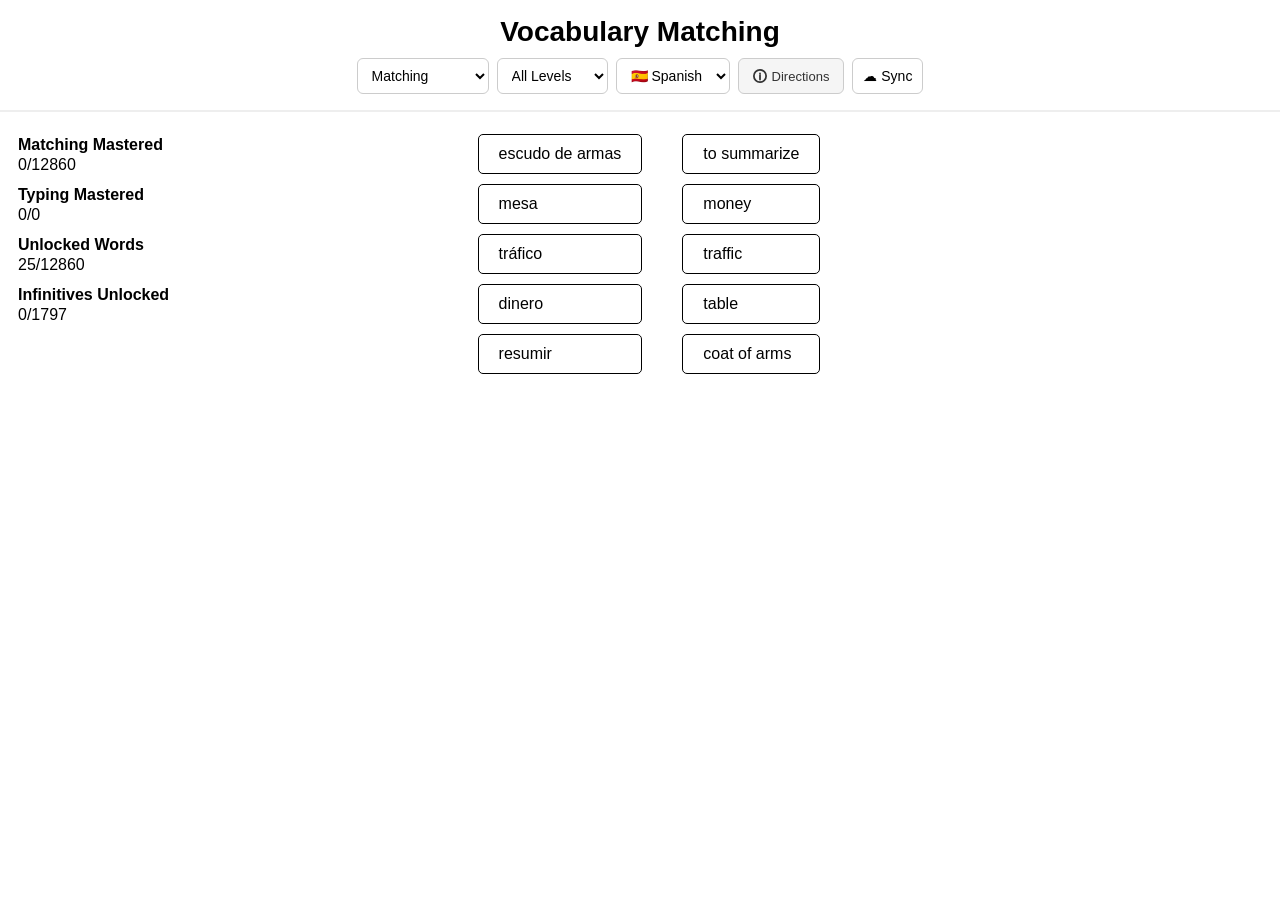
==== index.html @ f18ab6a5 "Update index.html" ====
<!DOCTYPE html>
<html>
<head>
  <title>Language Learning Game</title>
  <link rel="stylesheet" href="style.css">

  <!-- PWA: makes the app installable -->
  <meta name="viewport" content="width=device-width, initial-scale=1">
  <meta name="theme-color" content="#ffffff">
  <link rel="manifest" href="manifest.json">
  <link rel="apple-touch-icon" href="icon-192.png">
</head>
<body>
<div id="inlineJsMarker" style="display:none;"></div>

  <header class="top">
    <h1 id="appTitle">Vocabulary Matching</h1>

    <div class="controls">
      <select id="mode">
        <option value="all">Matching</option>
        <option value="review">Review Only</option>
        <option value="typing">Typing Game</option>
        <option value="verb-match" disabled id="verbMatchOption">Verb Matching</option>
        <option value="verb-type" disabled id="verbTypeOption">Verb Typing</option>
        <option value="mixed-mode">Mixed Mode</option>
      </select>

      <select id="level">
        <option value="all">All Levels</option>
        <option value="verbs">Verbs Only</option>
        <option value="A1">A1</option>
        <option value="A2">A2</option>
        <option value="B1">B1</option>
        <option value="B2">B2</option>
      </select>

      <select id="langSelect" title="Language">
        <option value="es">🇪🇸 Spanish</option>
        <option value="it">🇮🇹 Italian</option>
      </select>

      <a href="javascript:void(0)" onclick="window.open('help.html','_blank')" id="directionsBtn" title="How to play" style="
        display:inline-flex; align-items:center; gap:5px;
        padding:6px 14px;
        background:#f5f5f5; border:1px solid #ccc; border-radius:6px;
        color:#333; font-size:13px; font-weight:500;
        text-decoration:none; cursor:pointer;
        white-space:nowrap;
        transition:background 0.15s, border-color 0.15s;
      "
      onmouseover="this.style.background='#e8e8e8'; this.style.borderColor='#aaa';"
      onmouseout="this.style.background='#f5f5f5'; this.style.borderColor='#ccc';"
      >
        <svg width="14" height="14" viewBox="0 0 16 16" fill="none" stroke="currentColor" stroke-width="2" stroke-linecap="round">
          <circle cx="8" cy="8" r="7"/>
          <path d="M8 7v5M8 5v.5"/>
        </svg>
        Directions
      </a>
    </div>
  </header>

  <div class="content">
    <aside class="sidebar">
      <div id="stats"></div>
      <div id="mastery"></div>
    </aside>

    <main class="gameArea">

      <div class="game">
        <div id="sourceCol" class="column"></div>
        <div id="targetCol" class="column"></div>
      </div>

      <div id="typingArea" class="typing" style="display:none;">
        <div id="prompt"></div>
        <input id="translationInput" type="text" autocomplete="off" autocorrect="off" autocapitalize="off" spellcheck="false">

        <div id="accentButtons" class="accent-buttons"></div>

        <button id="submitTranslation">Submit</button>
        <div id="feedback"></div>
        <button id="continueBtn" style="display:none;">Continue</button>
      </div>

    </main>
  </div>

  <script type="module" src="app_main.js"></script>

<script>
  window.addEventListener("DOMContentLoaded", () => {
    const sel = document.getElementById("langSelect");
    if (sel) {
      const current = new URLSearchParams(window.location.search).get("lang") || "es";
      sel.value = current;
      sel.addEventListener("change", () => {
        const url = new URL(window.location.href);
        url.searchParams.set("lang", sel.value);
        window.location.href = url.toString();
      });
    }
  });

  if ("serviceWorker" in navigator) {
    navigator.serviceWorker.register("./service-worker.js");
  }
</script>

</body>
</html>
---- style.css ----
/* ── Base ────────────────────────────────────────────────────────────────── */
body {
  margin: 0;
  font-family: Arial, sans-serif;
}

/* ── Header ──────────────────────────────────────────────────────────────── */
.top {
  text-align: center;
  padding: 16px 12px 10px;
  border-bottom: 2px solid #eee;
}

.top h1 {
  margin: 0 0 10px;
  font-size: clamp(18px, 4vw, 28px);
}

.controls {
  display: flex;
  justify-content: center;
  gap: 8px;
  flex-wrap: wrap;
  margin-bottom: 6px;
}

.controls select,
.controls button {
  font-size: 14px;
  padding: 6px 10px;
  border-radius: 6px;
  border: 1px solid #ccc;
  background: #fff;
  cursor: pointer;
  min-height: 36px; /* comfortable tap target */
}

/* ── Two-column desktop layout ───────────────────────────────────────────── */
:root {
  --sidebar-width: 364px;
}

.content {
  display: grid;
  grid-template-columns: var(--sidebar-width) 1fr;
  gap: 18px;
  padding: 12px 18px 18px;
  align-items: start;
}

.sidebar {
  padding-right: 14px;
  min-height: calc(100vh - 120px);
  overflow-y: auto;
}

#stats {
  margin-top: 10px;
  font-weight: bold;
}

#mastery {
  margin-top: 10px;
}

/* Game area */
.gameArea {
  display: flex;
  flex-direction: column;
  align-items: center;
  width: 100%;
  transform: translateX(calc(var(--sidebar-width) / -2));
}

/* ── Matching columns ────────────────────────────────────────────────────── */
.game {
  display: flex;
  justify-content: center;
  gap: 40px;
  margin: 10px auto 0 auto;
  max-width: 900px;
  width: 100%;
}

.column {
  display: flex;
  flex-direction: column;
  gap: 10px;
}

.word {
  padding: 10px 20px;
  border: 1px solid black;
  cursor: pointer;
  border-radius: 5px;
}

.word.selected { background-color: #ffe58a; }
.word.matched  { background-color: #9ae6b4; cursor: default; }

/* ── Typing area ─────────────────────────────────────────────────────────── */
#typing_area {
  margin-top: 18px;
  width: 100%;
  max-width: 700px;
  text-align: center;
}

#prompt {
  font-size: 20px;
  margin-bottom: 10px;
}

#translationInput {
  padding: 8px;
  font-size: 16px;
  width: min(520px, 90%);
}

#feedback {
  margin-top: 10px;
  font-weight: bold;
}

/* ── Accent buttons ──────────────────────────────────────────────────────── */
.accent-buttons {
  margin-top: 8px;
  display: flex;
  justify-content: center;
  flex-wrap: wrap;
  gap: 6px;
}

.accent-buttons button {
  padding: 6px 10px;
  font-size: 16px;
  cursor: pointer;
  border-radius: 6px;
  border: 1px solid #bbb;
  background: #f7f7f7;
}

.accent-buttons button:active { transform: translateY(1px); }

/* ── Endings reference button ────────────────────────────────────────────── */
#showEndingsBtn {
  display: none;
  padding: 6px 14px;
  font-size: 13px;
  font-family: inherit;
  cursor: pointer;
  border-radius: 6px;
  border: 1px solid #aaa;
  background: #f0f4ff;
  color: #334;
  transition: background 0.15s, border-color 0.15s;
}
#showEndingsBtn:hover { background: #dce6ff; border-color: #88a; }

/* ── Modal overlay ───────────────────────────────────────────────────────── */
#endingsModal {
  display: none;
  position: fixed;
  inset: 0;
  background: rgba(0,0,0,0.45);
  z-index: 10000;
  align-items: center;
  justify-content: center;
}
#endingsModal.open { display: flex; }

/* ── Modal box ───────────────────────────────────────────────────────────── */
.endings-box {
  background: #fff;
  border-radius: 10px;
  box-shadow: 0 8px 40px rgba(0,0,0,0.22);
  padding: 28px 32px 24px;
  max-width: 620px;
  width: 95vw;
  max-height: 85vh;
  overflow-y: auto;
  position: relative;
  font-family: Arial, sans-serif;
}

.endings-box h2 { margin: 0 0 4px; font-size: 18px; color: #222; }
.endings-box .endings-subtitle { font-size: 12px; color: #777; margin-bottom: 18px; }

.endings-close {
  position: absolute;
  top: 14px; right: 16px;
  background: none; border: none;
  font-size: 22px; cursor: pointer;
  color: #666; line-height: 1;
}
.endings-close:hover { color: #111; }

/* ── Endings table ───────────────────────────────────────────────────────── */
.endings-table {
  width: 100%;
  border-collapse: collapse;
  font-size: 14px;
}
.endings-table th {
  padding: 8px 12px;
  text-align: center;
  font-size: 13px;
  font-weight: 700;
  letter-spacing: 0.04em;
  border-bottom: 2px solid #ddd;
}
.endings-table th.col-person { text-align: left; color: #555; }
.endings-table th.col-ar { color: #c0392b; }
.endings-table th.col-er { color: #1a6baf; }
.endings-table th.col-ir { color: #218838; }
.endings-table td {
  padding: 7px 12px;
  text-align: center;
  border-bottom: 1px solid #f0f0f0;
}
.endings-table td.col-person {
  text-align: left;
  font-weight: 600;
  color: #333;
  white-space: nowrap;
}
.endings-table tr:last-child td { border-bottom: none; }
.endings-table tr:nth-child(even) td { background: #fafafa; }

.ending-pill {
  display: inline-block;
  padding: 2px 10px;
  border-radius: 20px;
  font-weight: 700;
  font-size: 14px;
  letter-spacing: 0.01em;
}
.ending-pill.ar { background: #fdecea; color: #c0392b; }
.ending-pill.er { background: #e8f0fb; color: #1a6baf; }
.ending-pill.ir { background: #e6f4ea; color: #218838; }
.ending-pill.same-as-er { background: #e6f4ea; color: #218838; opacity: 0.75; }

.endings-note {
  margin-top: 14px;
  font-size: 12px;
  color: #888;
  font-style: italic;
}
.endings-stem-note {
  margin-bottom: 14px;
  padding: 8px 12px;
  background: #fffbe6;
  border-left: 3px solid #f0c040;
  border-radius: 4px;
  font-size: 12px;
  color: #665500;
}

/* ══ MOBILE — single column layout under 768px ══════════════════════════════ */
@media (max-width: 768px) {

  /* Stack header controls into a grid for easier tapping */
  .controls {
    display: grid;
    grid-template-columns: 1fr 1fr;
    gap: 8px;
    padding: 0 8px;
  }

  .controls select,
  .controls button {
    width: 100%;
    font-size: 15px;
    min-height: 44px; /* Apple HIG minimum tap target */
    box-sizing: border-box;
  }

  /* Single column layout — game on top, progress on bottom */
  .content {
    display: flex;
    flex-direction: column-reverse;
    padding: 8px;
    gap: 0;
  }

  /* Sidebar becomes a compact strip below the game */
  .sidebar {
    border-right: none;
    border-top: 2px solid #ddd;
    border-bottom: none;
    padding-right: 0;
    padding-top: 10px;
    padding-bottom: 10px;
    min-height: unset;
    overflow-y: visible;
    width: 100%;
  }

  /* Mastery panel scrolls horizontally on mobile */
  #mastery {
    overflow-x: auto;
    -webkit-overflow-scrolling: touch;
  }

  /* Game area — no centering transform on mobile */
  .gameArea {
    transform: none;
    width: 100%;
    padding: 8px 0;
  }

  /* Matching cards — full width, larger tap targets */
  .game {
    gap: 12px;
    width: 100%;
    padding: 0 4px;
    box-sizing: border-box;
  }

  .column {
    flex: 1;
    min-width: 0;
  }

  .word {
    padding: 12px 8px;
    font-size: 15px;
    text-align: center;
    word-break: break-word;
  }

  /* Typing area — full width */
  #prompt {
    font-size: 18px;
    padding: 0 8px;
  }

  #translationInput {
    width: 100%;
    font-size: 16px; /* prevents iOS zoom on focus */
    box-sizing: border-box;
    padding: 10px;
  }

  /* Accent buttons — bigger on mobile */
  .accent-buttons button {
    padding: 10px 14px;
    font-size: 18px;
    min-width: 44px;
    min-height: 44px;
  }

  /* Submit / Continue buttons */
  #submitTranslation,
  #continueBtn {
    min-height: 44px;
    font-size: 16px;
    padding: 10px 24px;
    margin-top: 8px;
  }

  /* Endings modal — full screen on mobile */
  .endings-box {
    padding: 20px 16px;
    max-height: 92vh;
    border-radius: 10px 10px 0 0;
    position: fixed;
    bottom: 0;
    left: 0;
    right: 0;
    width: 100%;
    box-sizing: border-box;
    max-width: 100%;
  }

  #endingsModal {
    align-items: flex-end;
  }

  /* Sync / profile panel — full width on mobile */
  #gistSettingsPanel {
    left: 8px !important;
    right: 8px !important;
    bottom: 8px !important;
    width: auto !important;
  }
}
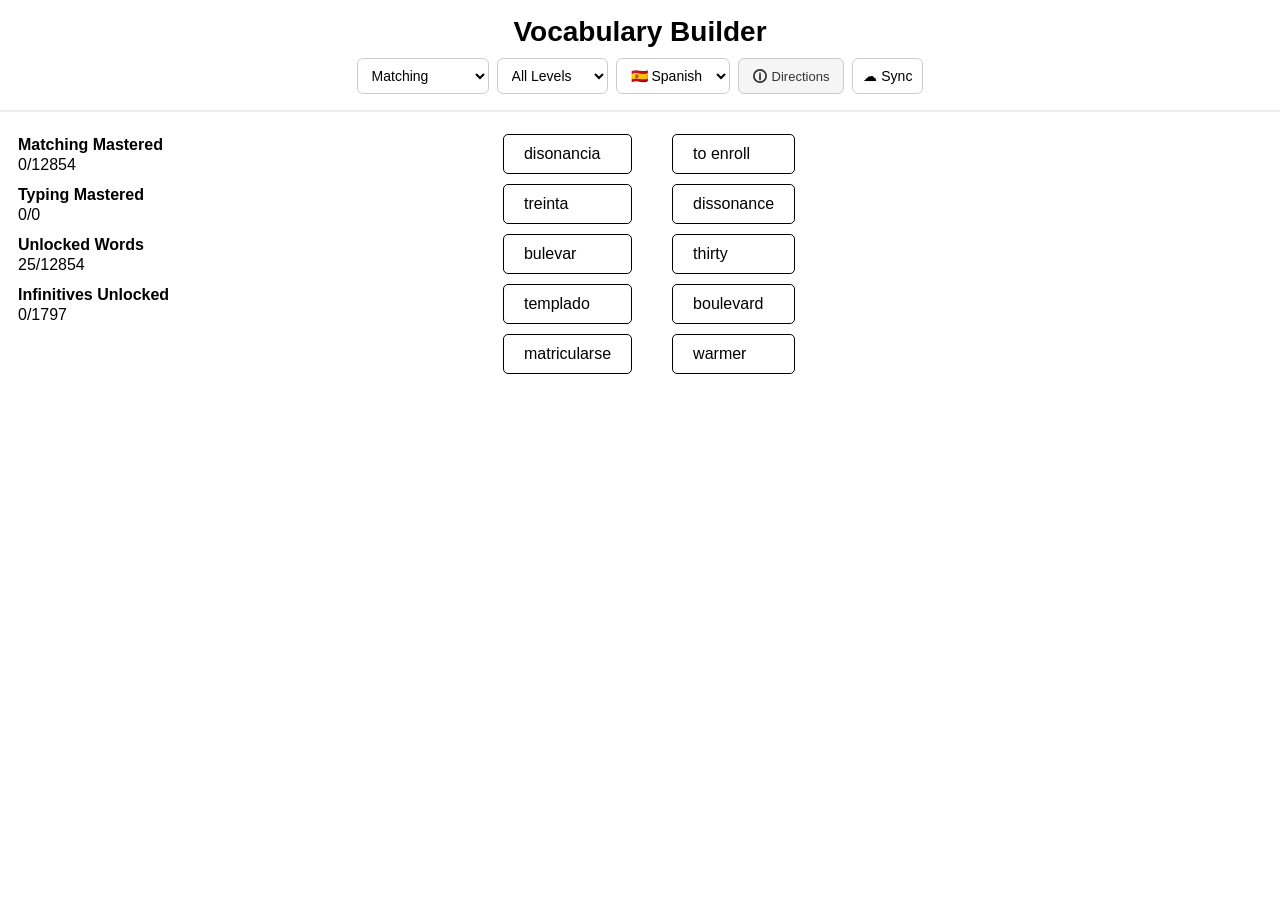
==== commit 12b07795: "Update index.html" ====
--- a/index.html
+++ b/index.html
@@ -14,7 +14,7 @@
 <div id="inlineJsMarker" style="display:none;"></div>
 
   <header class="top">
-    <h1 id="appTitle">Vocabulary Matching</h1>
+    <h1 id="appTitle">Vocabulary Builder</h1>
 
     <div class="controls">
       <select id="mode">
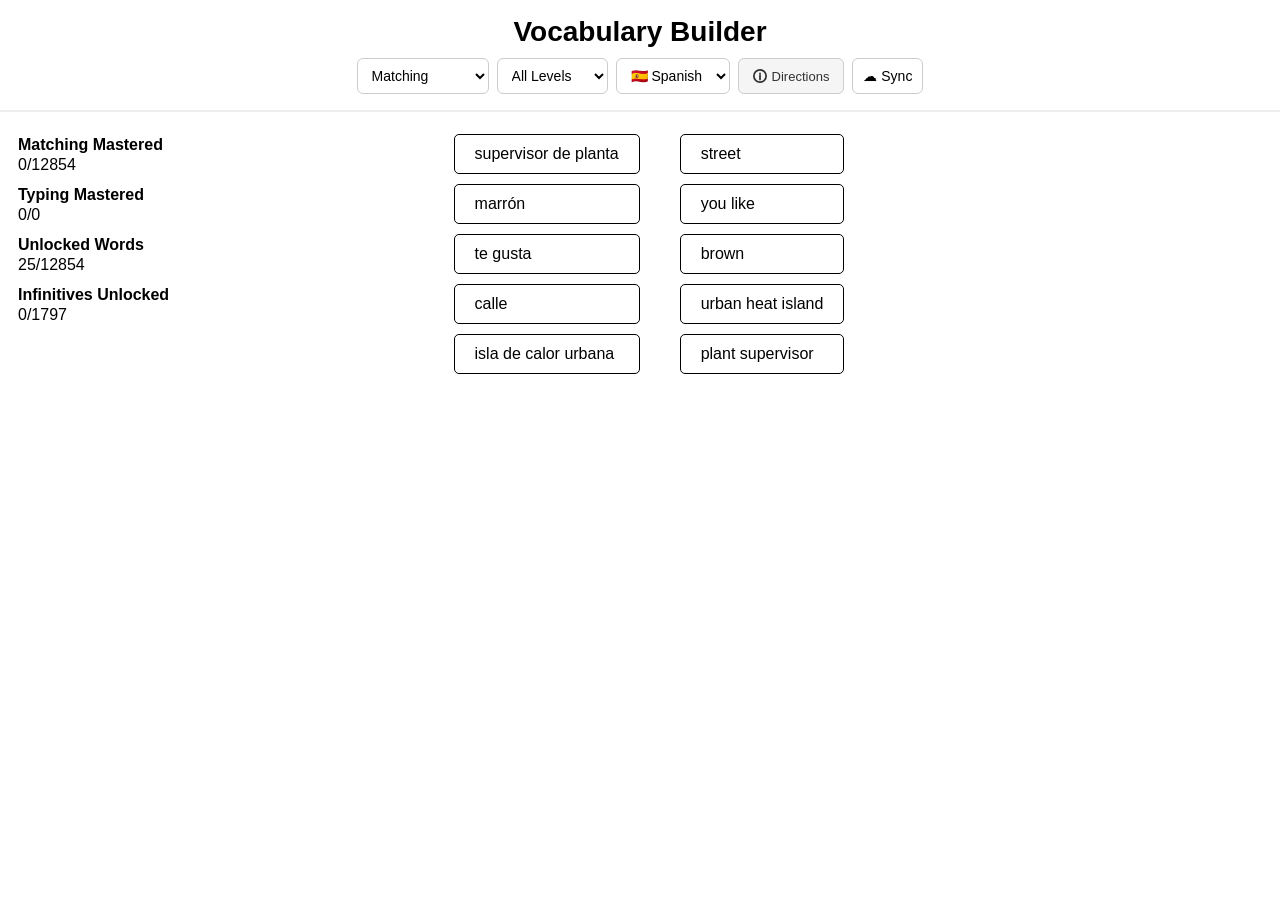
==== commit 988391a6: "Update index.html" ====
--- a/index.html
+++ b/index.html
@@ -103,10 +103,6 @@
       });
     }
   });
-
-  if ("serviceWorker" in navigator) {
-    navigator.serviceWorker.register("./service-worker.js");
-  }
 </script>
 
 </body>
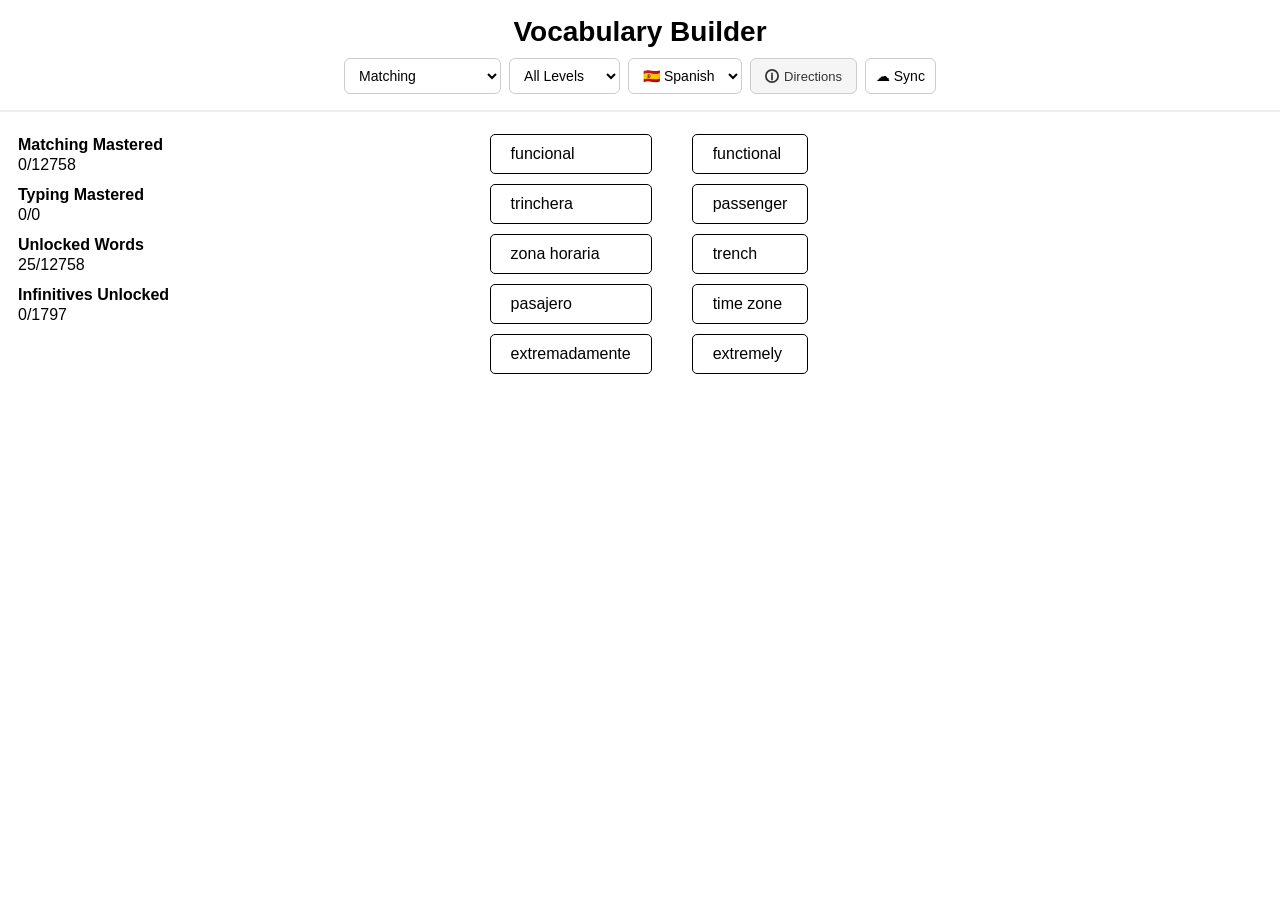
==== commit 937d3690: "added verb transformation mode" ====
--- a/index.html
+++ b/index.html
@@ -23,6 +23,7 @@
         <option value="typing">Typing Game</option>
         <option value="verb-match" disabled id="verbMatchOption">Verb Matching</option>
         <option value="verb-type" disabled id="verbTypeOption">Verb Typing</option>
+        <option value="verb-transform" disabled id="verbTransformOption">Verb Transforming</option>
         <option value="mixed-mode">Mixed Mode</option>
       </select>
 
@@ -85,6 +86,8 @@
         <button id="continueBtn" style="display:none;">Continue</button>
       </div>
 
+      <div id="verbTransformArea" style="display:none;"></div>
+
     </main>
   </div>
 
--- a/style.css
+++ b/style.css
@@ -256,6 +256,108 @@
   color: #665500;
 }
 
+/* ── Verb Transform mode ─────────────────────────────────────────────────── */
+#verbTransformArea {
+  width: 100%;
+  max-width: 700px;
+  text-align: center;
+  padding: 10px 0;
+}
+
+.vt-feedback-top {
+  font-size: 20px;
+  font-weight: bold;
+  min-height: 28px;
+  margin-bottom: 6px;
+}
+
+.vt-prompt-label {
+  font-size: 14px;
+  color: #666;
+  margin-bottom: 2px;
+}
+
+.vt-prompt {
+  font-size: 20px;
+  font-style: italic;
+  margin-bottom: 14px;
+}
+
+.vt-letter-row {
+  display: inline-flex;
+  align-items: center;
+  gap: 4px;
+  margin-bottom: 14px;
+  flex-wrap: wrap;
+  justify-content: center;
+}
+
+.vt-letter {
+  min-width: 32px;
+  height: 38px;
+  border: 1.5px solid #555;
+  border-radius: 6px;
+  display: flex;
+  align-items: center;
+  justify-content: center;
+  cursor: pointer;
+  font-size: 18px;
+  user-select: none;
+  background: #fff;
+  transition: background 0.1s, border-color 0.1s;
+  padding: 0 5px;
+  box-sizing: border-box;
+}
+
+.vt-letter:hover:not(.vt-kept) {
+  background: #f5f5f5;
+}
+
+.vt-letter.vt-selected {
+  background: #fad4d4;
+  border-color: #c0392b;
+}
+
+.vt-letter.vt-kept {
+  cursor: default;
+}
+
+.vt-replace-input {
+  border: none;
+  border-bottom: 2px solid #444;
+  outline: none;
+  font-size: 18px;
+  font-family: Arial, sans-serif;
+  min-width: 80px;
+  max-width: 220px;
+  background: transparent;
+  padding: 0 4px;
+  margin-left: 2px;
+  height: 38px;
+  vertical-align: middle;
+}
+
+.vt-btn {
+  display: block;
+  margin: 2px auto 12px;
+  padding: 8px 28px;
+  font-size: 15px;
+  font-family: Arial, sans-serif;
+  border: 1.5px solid #999;
+  border-radius: 8px;
+  background: #fff;
+  cursor: pointer;
+}
+
+.vt-btn:hover { background: #f0f0f0; }
+.vt-btn:disabled { opacity: 0.5; cursor: default; }
+
+.vt-instruction {
+  font-size: 14px;
+  color: #555;
+  margin-top: 4px;
+}
+
 /* ══ MOBILE — single column layout under 768px ══════════════════════════════ */
 @media (max-width: 768px) {
 
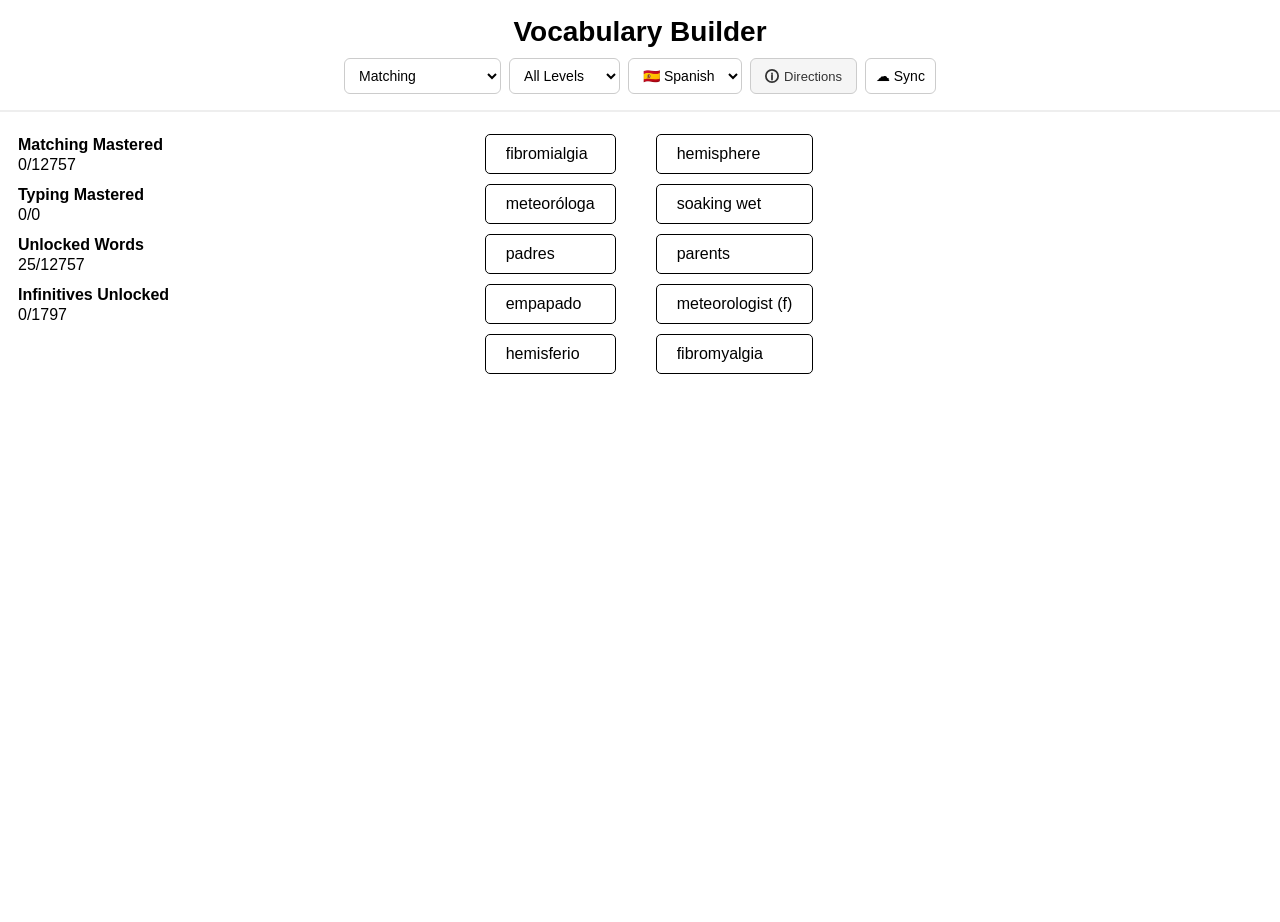
==== commit 41b0e1bf: "removing tense indicators" ====
--- a/index.html
+++ b/index.html
@@ -78,6 +78,7 @@
       <div id="typingArea" class="typing" style="display:none;">
         <div id="prompt"></div>
         <input id="translationInput" type="text" autocomplete="off" autocorrect="off" autocapitalize="off" spellcheck="false">
+        <div id="extraInputs" style="display:none;"></div>
 
         <div id="accentButtons" class="accent-buttons"></div>
 
--- a/style.css
+++ b/style.css
@@ -112,6 +112,20 @@
 }
 
 #translationInput {
+  padding: 8px;
+  font-size: 16px;
+  width: min(520px, 90%);
+}
+
+#extraInputs {
+  display: flex;
+  flex-direction: column;
+  align-items: center;
+  gap: 8px;
+  margin-top: 8px;
+}
+
+.extra-input {
   padding: 8px;
   font-size: 16px;
   width: min(520px, 90%);
@@ -284,12 +298,13 @@
 }
 
 .vt-letter-row {
-  display: inline-flex;
+  display: flex;
   align-items: center;
   gap: 4px;
   margin-bottom: 14px;
   flex-wrap: wrap;
   justify-content: center;
+  width: 100%;
 }
 
 .vt-letter {
@@ -297,16 +312,28 @@
   height: 38px;
   border: 1.5px solid #555;
   border-radius: 6px;
-  display: flex;
+  display: -webkit-box;
+  display: -webkit-flex;
+  display: flex;
+  -webkit-box-align: center;
+  -webkit-align-items: center;
   align-items: center;
+  -webkit-box-pack: center;
+  -webkit-justify-content: center;
   justify-content: center;
   cursor: pointer;
   font-size: 18px;
+  line-height: 38px;
+  text-align: center;
   user-select: none;
+  -webkit-user-select: none;
+  touch-action: manipulation;
   background: #fff;
   transition: background 0.1s, border-color 0.1s;
   padding: 0 5px;
   box-sizing: border-box;
+  flex-shrink: 0;
+  -webkit-flex-shrink: 0;
 }
 
 .vt-letter:hover:not(.vt-kept) {
@@ -320,6 +347,28 @@
 
 .vt-letter.vt-kept {
   cursor: default;
+}
+
+.vt-pronoun-input {
+  border: none;
+  border-bottom: 2px solid #446;
+  outline: none;
+  font-size: 18px;
+  font-family: Arial, sans-serif;
+  width: 46px;
+  background: transparent;
+  padding: 0 4px;
+  margin-right: 4px;
+  height: 38px;
+  vertical-align: middle;
+  text-align: center;
+  color: #446;
+}
+
+.vt-ending {
+  min-width: 52px;
+  padding: 0 12px;
+  letter-spacing: 3px;
 }
 
 .vt-replace-input {
@@ -328,8 +377,6 @@
   outline: none;
   font-size: 18px;
   font-family: Arial, sans-serif;
-  min-width: 80px;
-  max-width: 220px;
   background: transparent;
   padding: 0 4px;
   margin-left: 2px;
@@ -337,9 +384,15 @@
   vertical-align: middle;
 }
 
+.vt-btn-row {
+  position: relative;
+  display: flex;
+  align-items: center;
+  justify-content: center;
+  margin: 2px 0 12px;
+}
+
 .vt-btn {
-  display: block;
-  margin: 2px auto 12px;
   padding: 8px 28px;
   font-size: 15px;
   font-family: Arial, sans-serif;
@@ -347,6 +400,21 @@
   border-radius: 8px;
   background: #fff;
   cursor: pointer;
+}
+
+.vt-giveup-btn {
+  position: absolute;
+  right: 0;
+  font-size: 13px;
+  color: #888;
+  padding: 6px 14px;
+}
+
+.vt-answer-reveal {
+  font-size: 28px;
+  font-weight: bold;
+  color: #c0392b;
+  margin: 12px 0 18px;
 }
 
 .vt-btn:hover { background: #f0f0f0; }
@@ -409,6 +477,11 @@
     transform: none;
     width: 100%;
     padding: 8px 0;
+    align-items: stretch;
+  }
+
+  #verbTransformArea {
+    align-self: stretch;
   }
 
   /* Matching cards — full width, larger tap targets */
@@ -459,6 +532,29 @@
     font-size: 16px;
     padding: 10px 24px;
     margin-top: 8px;
+  }
+
+  /* Verb Transform mode — mobile overrides */
+  .vt-letter {
+    min-width: 40px;
+    height: 48px;
+    font-size: 20px;
+    line-height: 48px;
+  }
+
+  .vt-ending {
+    min-width: 60px;
+  }
+
+  .vt-btn-row {
+    flex-direction: column;
+    align-items: center;
+    gap: 8px;
+  }
+
+  .vt-giveup-btn {
+    position: static;
+    font-size: 14px;
   }
 
   /* Endings modal — full screen on mobile */
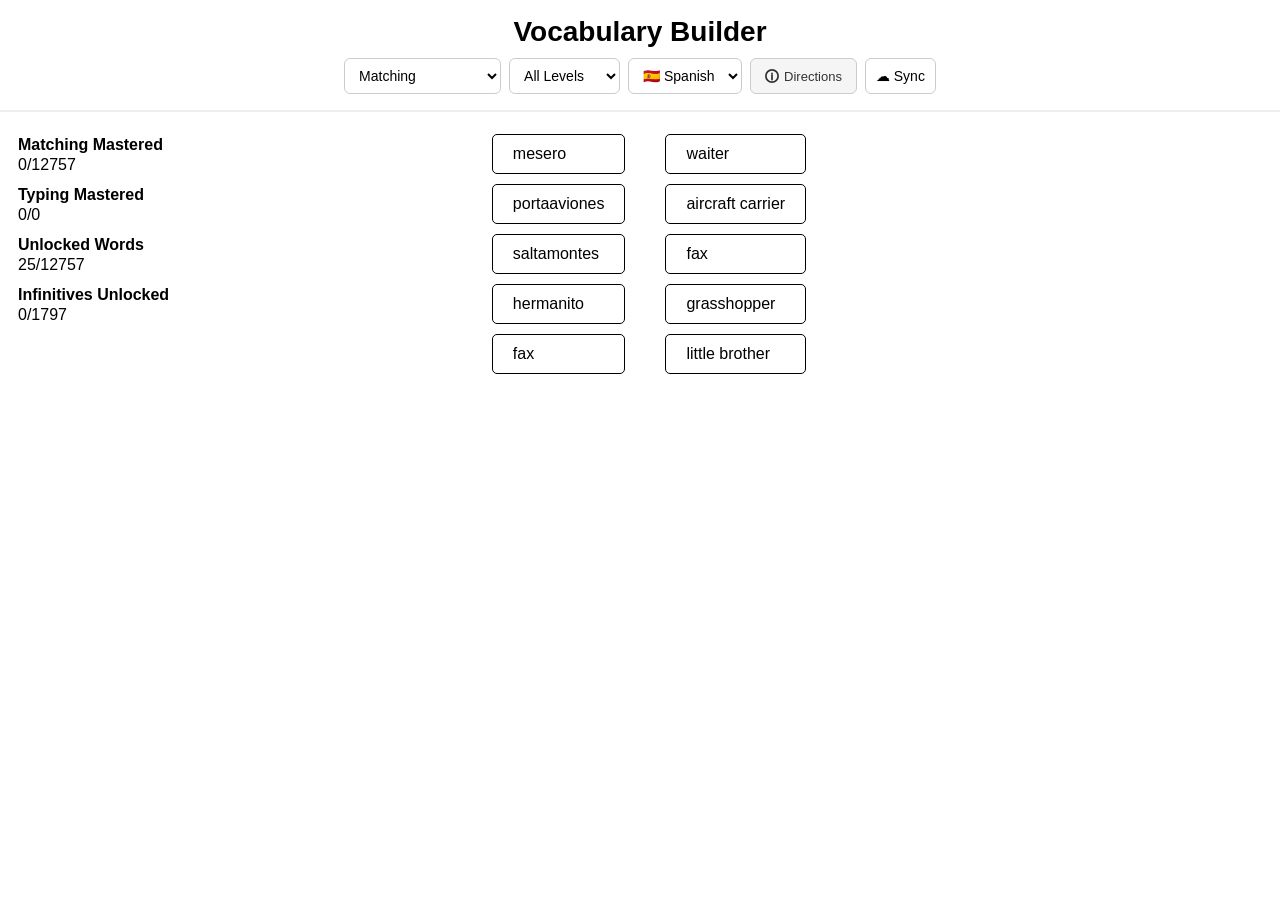
==== commit 8abfba4b: "Fix alignment of boxes, Xes and checks" ====
--- a/index.html
+++ b/index.html
@@ -77,7 +77,9 @@
 
       <div id="typingArea" class="typing" style="display:none;">
         <div id="prompt"></div>
-        <input id="translationInput" type="text" autocomplete="off" autocorrect="off" autocapitalize="off" spellcheck="false">
+        <div class="input-row" id="inputRow0">
+          <input id="translationInput" type="text" autocomplete="off" autocorrect="off" autocapitalize="off" spellcheck="false">
+        </div>
         <div id="extraInputs" style="display:none;"></div>
 
         <div id="accentButtons" class="accent-buttons"></div>
--- a/style.css
+++ b/style.css
@@ -115,6 +115,14 @@
   padding: 8px;
   font-size: 16px;
   width: min(520px, 90%);
+}
+
+.input-row {
+  display: flex;
+  align-items: center;
+  justify-content: center;
+  gap: 8px;
+  margin-top: 4px;
 }
 
 #extraInputs {
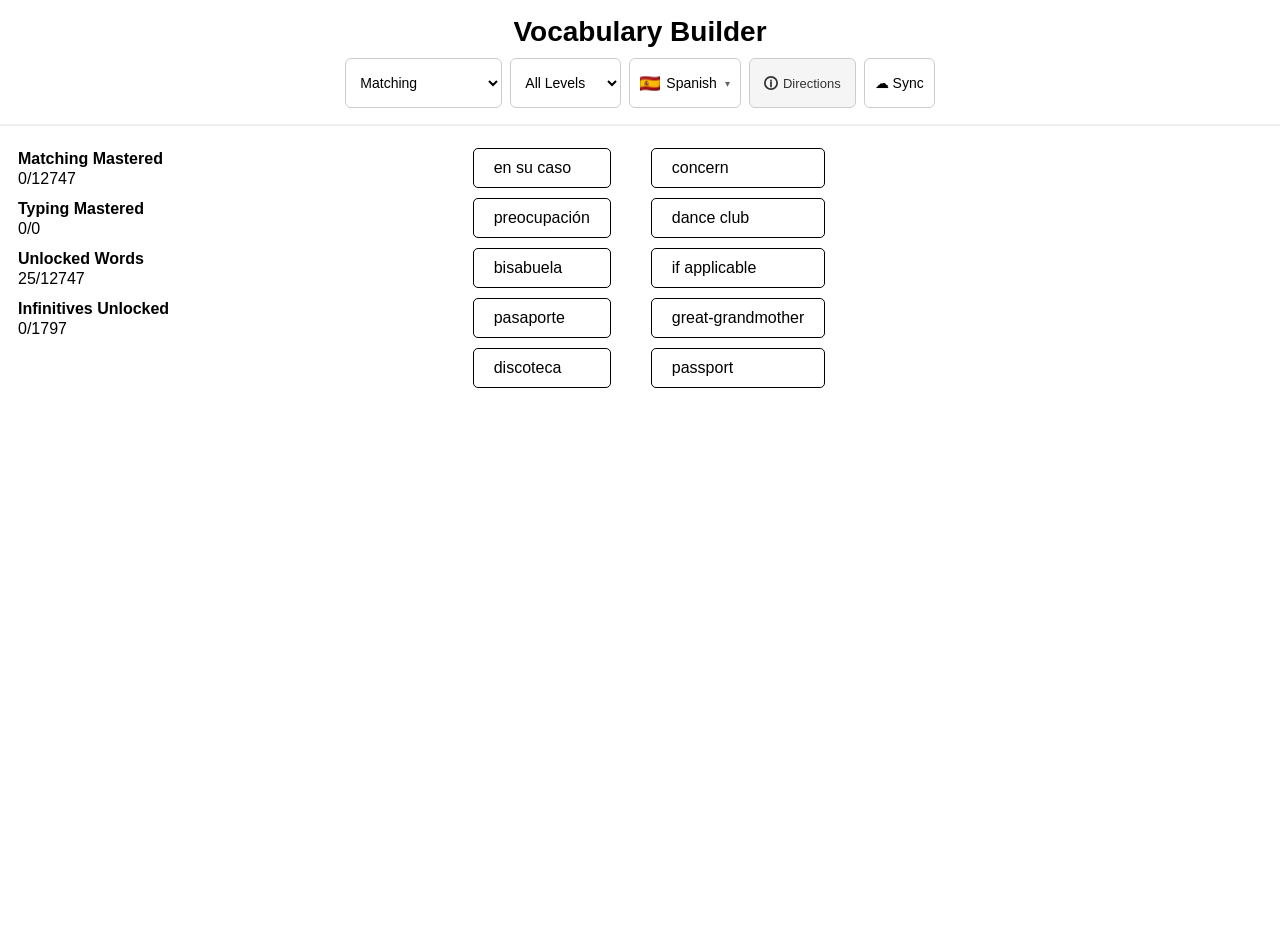
==== commit 344bcd79: "Replace emoji language selector with custom flag dropdown Flag emoji don't render on Windows in nati" ====
--- a/index.html
+++ b/index.html
@@ -1,6 +1,7 @@
 <!DOCTYPE html>
 <html>
 <head>
+  <meta charset="UTF-8">
   <title>Language Learning Game</title>
   <link rel="stylesheet" href="style.css">
 
@@ -36,10 +37,21 @@
         <option value="B2">B2</option>
       </select>
 
-      <select id="langSelect" title="Language">
-        <option value="es">🇪🇸 Spanish</option>
-        <option value="it">🇮🇹 Italian</option>
-      </select>
+      <div class="lang-select" id="langSelect" title="Language">
+        <div class="lang-select-btn">
+          <img class="lang-flag-img" src="" alt="">
+          <span class="lang-select-label"></span>
+          <span class="lang-chevron">▾</span>
+        </div>
+        <div class="lang-select-dropdown">
+          <div class="lang-option" data-lang="es">
+            <img src="flag_es.png" alt="ES"> Spanish
+          </div>
+          <div class="lang-option" data-lang="it">
+            <img src="flag_it.png" alt="IT"> Italian
+          </div>
+        </div>
+      </div>
 
       <a href="javascript:void(0)" onclick="window.open('help.html','_blank')" id="directionsBtn" title="How to play" style="
         display:inline-flex; align-items:center; gap:5px;
@@ -98,16 +110,35 @@
 
 <script>
   window.addEventListener("DOMContentLoaded", () => {
-    const sel = document.getElementById("langSelect");
-    if (sel) {
-      const current = new URLSearchParams(window.location.search).get("lang") || "es";
-      sel.value = current;
-      sel.addEventListener("change", () => {
+    const current = new URLSearchParams(window.location.search).get("lang") || "es";
+    const flags = { es: "flag_es.png", it: "flag_it.png" };
+    const labels = { es: "Spanish", it: "Italian" };
+
+    const sel      = document.getElementById("langSelect");
+    const btn      = sel.querySelector(".lang-select-btn");
+    const flagImg  = sel.querySelector(".lang-flag-img");
+    const labelEl  = sel.querySelector(".lang-select-label");
+    const dropdown = sel.querySelector(".lang-select-dropdown");
+
+    flagImg.src = flags[current];
+    flagImg.alt = current.toUpperCase();
+    labelEl.textContent = labels[current];
+
+    btn.addEventListener("click", e => {
+      e.stopPropagation();
+      dropdown.classList.toggle("open");
+    });
+    document.addEventListener("click", () => dropdown.classList.remove("open"));
+
+    sel.querySelectorAll(".lang-option").forEach(opt => {
+      if (opt.dataset.lang === current) opt.classList.add("lang-option-active");
+      opt.addEventListener("click", e => {
+        e.stopPropagation();
         const url = new URL(window.location.href);
-        url.searchParams.set("lang", sel.value);
+        url.searchParams.set("lang", opt.dataset.lang);
         window.location.href = url.toString();
       });
-    }
+    });
   });
 </script>
 
--- a/style.css
+++ b/style.css
@@ -34,6 +34,53 @@
   cursor: pointer;
   min-height: 36px; /* comfortable tap target */
 }
+
+.lang-select {
+  position: relative;
+  display: inline-block;
+}
+.lang-select-btn {
+  display: inline-flex;
+  align-items: center;
+  gap: 6px;
+  font-size: 14px;
+  padding: 6px 10px;
+  border-radius: 6px;
+  border: 1px solid #ccc;
+  background: #fff;
+  cursor: pointer;
+  min-height: 36px;
+  user-select: none;
+  white-space: nowrap;
+}
+.lang-flag-img { width: 20px; height: 15px; }
+.lang-chevron  { font-size: 10px; color: #666; margin-left: 2px; }
+.lang-select-dropdown {
+  display: none;
+  position: absolute;
+  top: calc(100% + 2px);
+  left: 0;
+  z-index: 1000;
+  background: #fff;
+  border: 1px solid #ccc;
+  border-radius: 6px;
+  box-shadow: 0 2px 8px rgba(0,0,0,0.15);
+  min-width: 100%;
+}
+.lang-select-dropdown.open { display: block; }
+.lang-option {
+  display: flex;
+  align-items: center;
+  gap: 8px;
+  padding: 8px 12px;
+  cursor: pointer;
+  font-size: 14px;
+  white-space: nowrap;
+}
+.lang-option:first-child { border-radius: 6px 6px 0 0; }
+.lang-option:last-child  { border-radius: 0 0 6px 6px; }
+.lang-option:hover, .lang-option-active { background: #f5f5f5; }
+.lang-option img { width: 20px; height: 15px; }
 
 /* ── Two-column desktop layout ───────────────────────────────────────────── */
 :root {
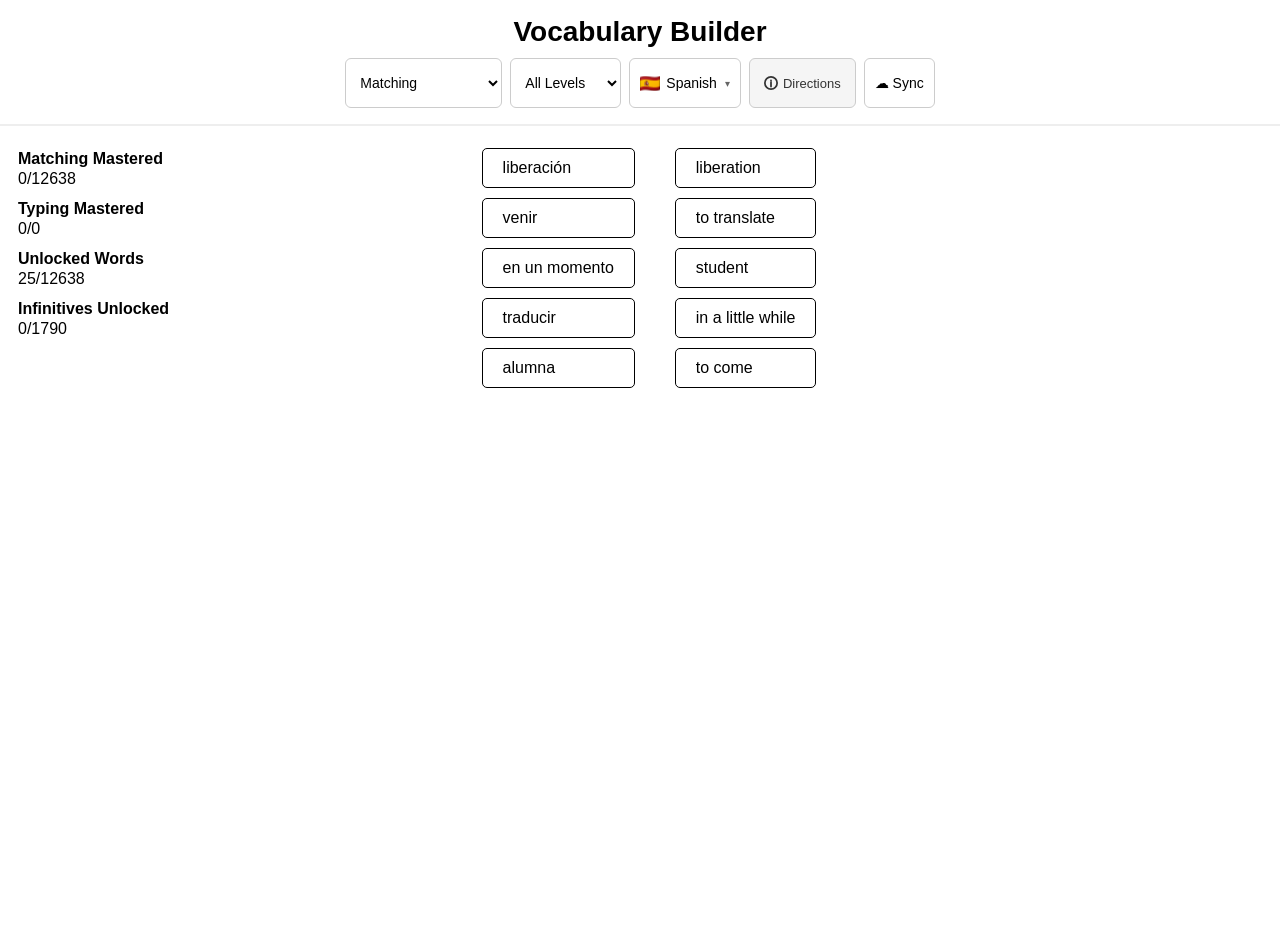
==== commit c7d3f246: "Add Tense Matching mode New exercise type that drills tense recognition for a single verb and person" ====
--- a/index.html
+++ b/index.html
@@ -23,6 +23,7 @@
         <option value="review">Review Only</option>
         <option value="typing">Typing Game</option>
         <option value="verb-match" disabled id="verbMatchOption">Verb Matching</option>
+        <option value="tense-match" disabled id="tenseMatchOption">Tense Matching</option>
         <option value="verb-type" disabled id="verbTypeOption">Verb Typing</option>
         <option value="verb-transform" disabled id="verbTransformOption">Verb Transforming</option>
         <option value="mixed-mode">Mixed Mode</option>
